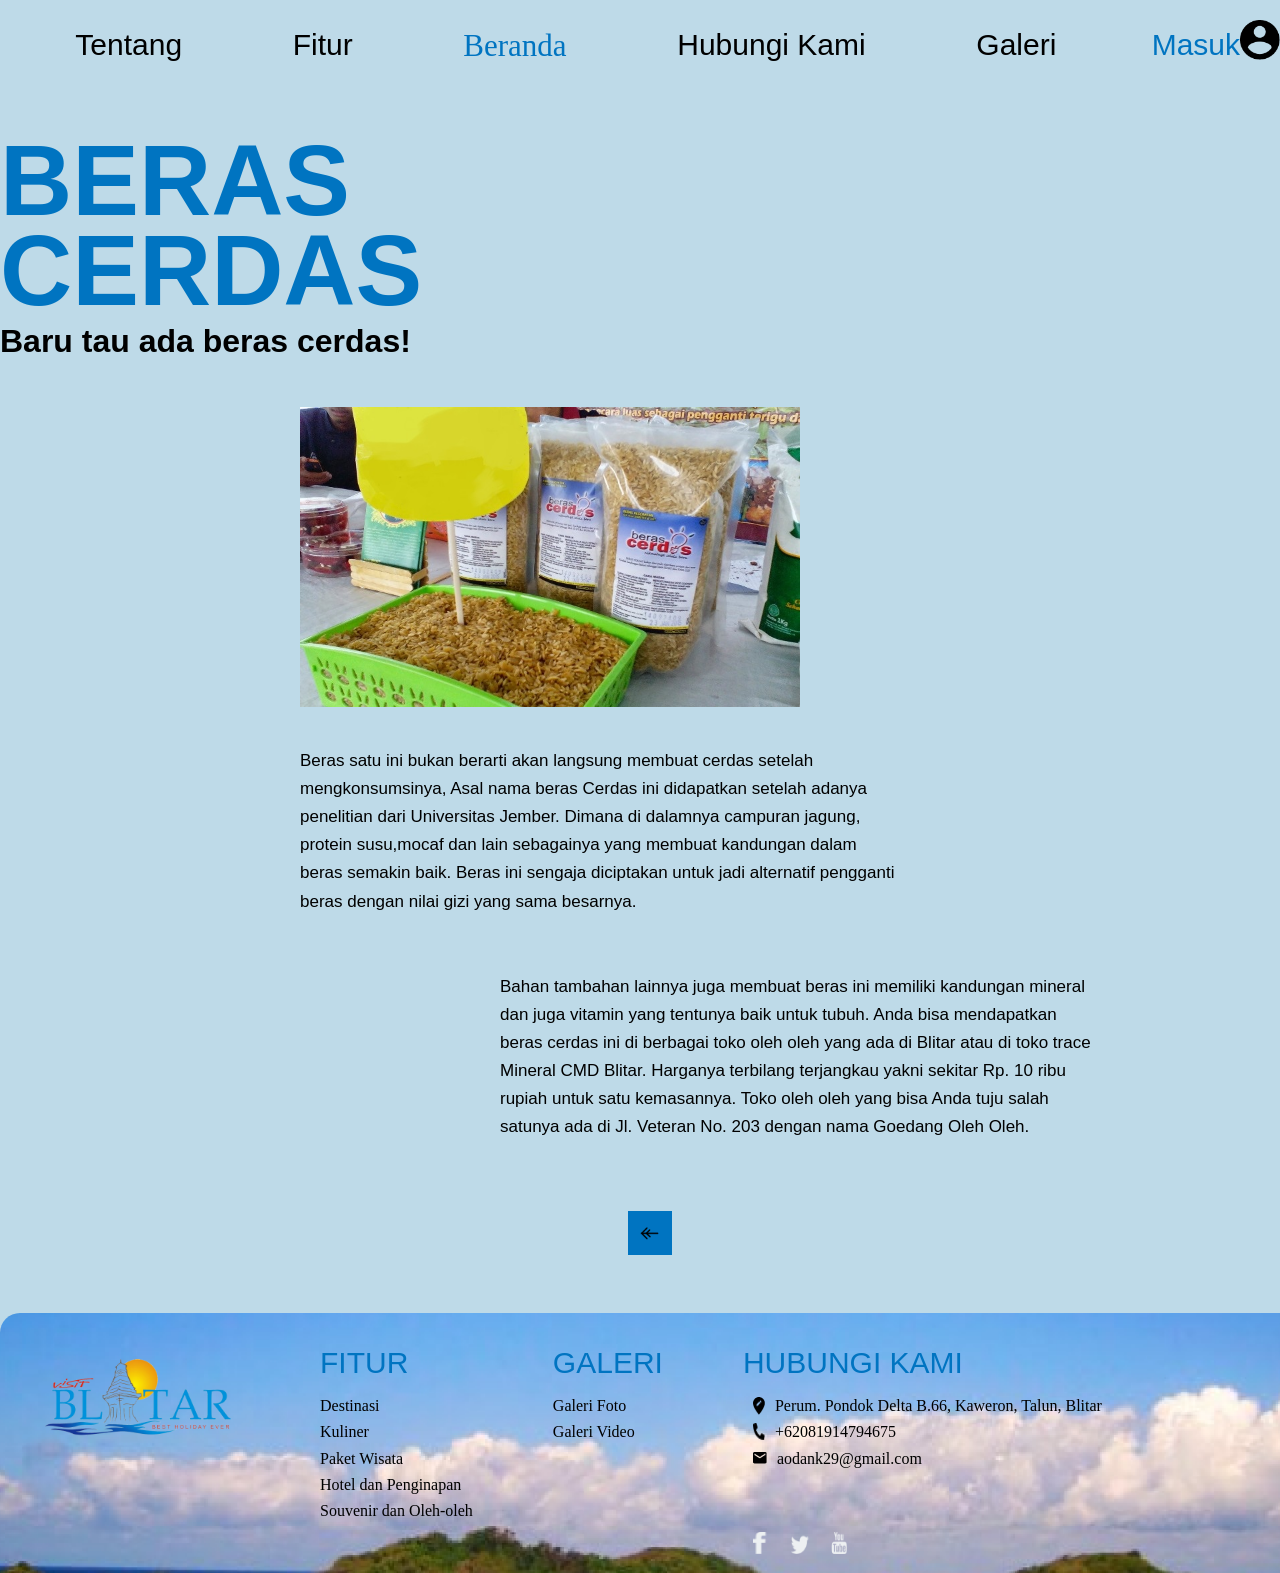
==== berascerdas.html @ 5b72f663 "Tugas Project PWEB- Done men" ====
<!DOCTYPE html>
<html lang="en">
<head>
    <meta charset="UTF-8">
    <meta name="viewport" content="width=device-width, initial-scale=1.0">
    <link rel="stylesheet" href="css/styleBeraspintar.css">
    <title>Beras Cerdas</title>
</head>
<body>
    <div class="container">
        <nav class="header">
            <div class="menubar">
                <a href="Tentang.html">Tentang</la>
                <a href="home.html#fitur">Fitur</a>
                <a href="home.html" class="mid">Beranda</a>
                <a href="home.html#hubungikami">Hubungi Kami</a>
                <a href="galeri.html">Galeri</a>
            </div>
            <div class="right">
                    <a href="signin.html">Masuk</a>
                <div>
                    <a href="signin.html"><img src="img/Icon material-account-circle.png" alt=""></a>
                </div>
            </div>
        </nav>
        <div class="main">
            <div class="judul">
                <h2>BERAS</h2>
                <h2>CERDAS</h2>
                <h1>Baru tau ada beras cerdas!</h1>
            </div>
            <div>
                <img src="img/Beras-Cerdas.jpg" alt="Gambar Beras-Cerdas"/>
            </div>
            <div class="penjelasan_makam_bung1">
                <p>Beras satu ini bukan berarti akan langsung membuat cerdas setelah mengkonsumsinya, Asal nama beras Cerdas ini didapatkan setelah adanya penelitian dari Universitas Jember. Dimana di dalamnya campuran jagung, protein susu,mocaf dan lain sebagainya yang membuat kandungan dalam beras semakin baik. Beras ini sengaja diciptakan untuk jadi alternatif pengganti beras dengan nilai gizi yang sama besarnya.
                </p>
            </div>

            <div class="penjelasan_makam_bung2">
                <p>
                    Bahan tambahan lainnya juga membuat beras ini memiliki kandungan mineral dan juga vitamin yang tentunya baik untuk tubuh. Anda bisa mendapatkan beras cerdas ini di berbagai toko oleh oleh yang ada di Blitar atau di toko trace Mineral CMD Blitar. Harganya terbilang terjangkau yakni sekitar Rp. 10 ribu rupiah untuk satu kemasannya. Toko oleh oleh yang bisa Anda tuju salah satunya ada di Jl. Veteran No. 203 dengan nama Goedang Oleh Oleh. 
                </p>
            </div>
        </div>
        <div class="buttonback">
            <a href="oleh-oleh.html"><img src="img/btn_prev_passive.png" alt="buttonback"></a>
        </div>
        <div class="footer">
            <div class="subfoot">
                <div class="logofoot">
                    <img src="img/Tak berjudul65_20201015143935.png" alt="">
                </div>
            </div>
            <div class="subfoot">
                <p>FITUR</p>
                <a href="destinasi.html">Destinasi</a>
                <a href="kuliner.html">Kuliner</a>
                <a href="paket wisata.html">Paket Wisata</a>
                <a href="hotel.html">Hotel dan Penginapan</a>
                <a href="oleh-oleh.html">Souvenir dan Oleh-oleh</a>
                
            </div>
            <div class="subfoot">
                <p>GALERI</p>
                <a href="galeri.html">Galeri Foto</a>
                <a href="youtube.com">Galeri Video</a>
            </div>
            <div class="subfoot" id="hubungikami">
                <p>HUBUNGI KAMI</p>
                <div>
                    <div class="lokasi">
                        <img src="img/Icon material-edit-location.png" alt="">
                        <a href="https://www.maps.google.com">Perum. Pondok Delta B.66, Kaweron, Talun, Blitar
                        </a>
                    </div>
                    <div class="lokasi">
                        <img src="img/Icon awesome-phone-alt.png" alt="">
                        <a href="">+62081914794675</a>
                    </div>
                    <div class="email">
                        <a href="https://www.aodank29@gmail.com"><img src="img/Icon material-email.png" alt=""></a>
                        <a href="ttps://www.aodank29@gmail.com">aodank29@gmail.com
                        </a>
                    </div>
                    <div class="sosmed">
                        <a href="https://www.facebook.com/"><img src="img/facebok.png" alt=""></a>
                        <a href="https://twitter.com/"><img src="img/twitad.png" alt=""></a>
                        <a href="https://www.youtube.com/"><img src="img/yutub (1).png" alt=""></a>
                    </div>
                </div>
            </div>
            
        </div>
    </div>
</body>
</html>
---- css/styleBeraspintar.css ----
html, body{
    margin: 0;
    padding: 0;
}
body{
    background-color: #BEDAE8;
    line-height: 1.65;
    
    
}

h1{
    font-family: 'Teko', sans-serif;
}

p{
    font-family: Arial, Helvetica, sans-serif
}
.container{
    width: 1300px;
    margin: auto;
    background-color: #BEDAE8; 
}
.header{
    display: flex;
    margin: auto;
    justify-content: space-between;

}
.menubar{
    /* background: yellowgreen; */
    font-family: 'Teko', sans-serif;
    font-size: 30px;
    display: flex;
    flex: 9;
    justify-content: space-around;
    padding: 20px;
   
}
.menubar a{
    font-weight: 400px;
}

.mid{
    font-family: forte;
    font-size: 31px;
    font-weight: 200px;
    color:  #0074C1;
}
a{
    text-decoration:none ;
    color: black;
}
.right{
    /* background-color: yellow; */
    flex: 1;
    display: flex;
    padding: 20px ;
    justify-content: space-between;
    
    
}
.right a{
    font-size: 30px;
    font-family: 'Teko', sans-serif; 
    color: #0074C1; 
}

.right img{
   width: 40px;
   height: 40px;
}
.logo img{
    display: flex;
    width: 300px ;
    margin: auto;

}

.main{
    display: flex;
    /* background-color: wheat; */
    justify-content: space-around;
    flex-direction: column;
    

}

.main img{
    display: flex;
    width: 500px;
    height: 300px;
    margin-left: 300px ;
}

.judul{
    font-family: 'Teko', sans-serif;
    margin-top: 40px;
    margin-bottom: 40px;

}
.judul h2 {
    
    font-size: 100px;
    margin: 0px;
    text-align: left;
    color: #0074C1;
    line-height: 90px;
}

.judul h1{
    margin: 0px;
}

.penjelasan_makam_bung1 p{
    width: 600px;
    font-size: 17px;
    font-family: Arial, Helvetica, sans-serif;
    color: #000;
    margin-left: 300px;
    margin-top: 40px;
 
}

.penjelasan_makam_bung2 p{
    font-size: 17px;
    font-family: Arial, Helvetica, sans-serif;
    color: #000;
    width: 600px;
    margin-left: 500px;
    margin-top: 40px;
    margin-bottom: 40px;
}

.buttonback{
    display: flex;
    justify-content: center;
    margin-top: 30px;
    margin-bottom: 50px;

}

.buttonback img{
    width: 44px;
    height: 44px;
    
}

.footer{
    height: 260px;
    display: flex;
    background-image: url(/img/footer.png);
    background-size: cover;
    border-top-left-radius: 20px ;
    border-top-right-radius: 20px;
}
.subfoot{
    display: flex;
    flex-direction: column;
    margin: 20px 40px;
}

.subfoot img{
    width: 200px;
    margin: auto;
}
.logofoot{
    display: flex;
    
}
.subfoot p{
    font-size: 30px;
    font-family: 'Teko', sans-serif;
    margin: 5px 0px; 
    color: #0074C1;  
}
.lokasi{
    display: flex;
}
.lokasi img{
    width: 12px;
    height: 18px;
    margin: auto 10px;
}
.email{
    display: flex;

}
.email img{
    width: 14px;
    height: 12px;
    margin: auto 10px;
}
.sosmed{
    display: flex;
    margin-top: 50px;
    justify-content: space-between;
    width: 60px;
}
.sosmed a img{
    margin: 10px;
    width: 18px;
    height: 22px;

}
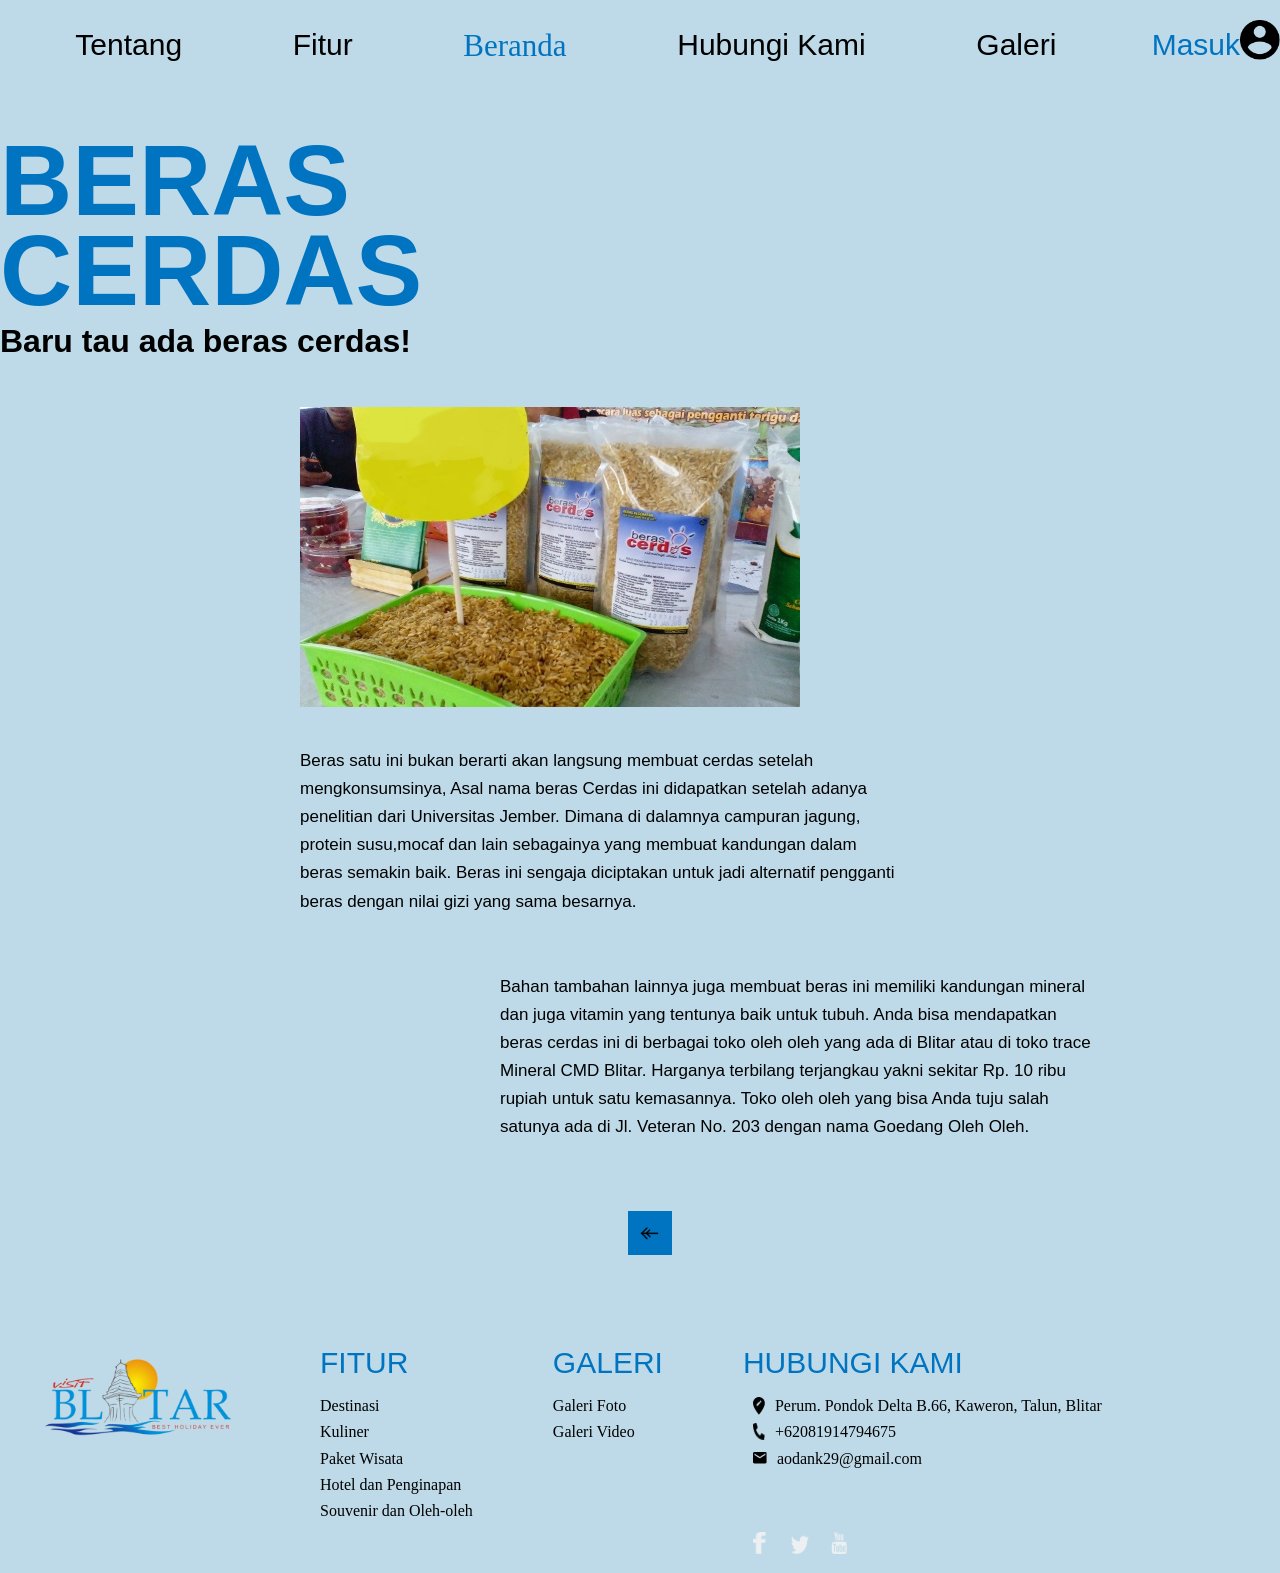
==== commit c17e5d68: "betulin direktori folder" ====
--- a/berascerdas.html
+++ b/berascerdas.html
@@ -11,9 +11,9 @@
         <nav class="header">
             <div class="menubar">
                 <a href="Tentang.html">Tentang</la>
-                <a href="home.html#fitur">Fitur</a>
-                <a href="home.html" class="mid">Beranda</a>
-                <a href="home.html#hubungikami">Hubungi Kami</a>
+                <a href="index.html#fitur">Fitur</a>
+                <a href="index.html" class="mid">Beranda</a>
+                <a href="index.html#hubungikami">Hubungi Kami</a>
                 <a href="galeri.html">Galeri</a>
             </div>
             <div class="right">
--- a/css/styleBeraspintar.css
+++ b/css/styleBeraspintar.css
@@ -149,7 +149,7 @@
 .footer{
     height: 260px;
     display: flex;
-    background-image: url(/img/footer.png);
+    background-image: url(/project-pweb-fixed/img/footer.png);
     background-size: cover;
     border-top-left-radius: 20px ;
     border-top-right-radius: 20px;
@@ -170,7 +170,7 @@
 }
 .subfoot p{
     font-size: 30px;
-    font-family: 'Teko', sans-serif;
+    font-family:'Teko', sans-serif;
     margin: 5px 0px; 
     color: #0074C1;  
 }
@@ -201,5 +201,4 @@
     margin: 10px;
     width: 18px;
     height: 22px;
-
 }
